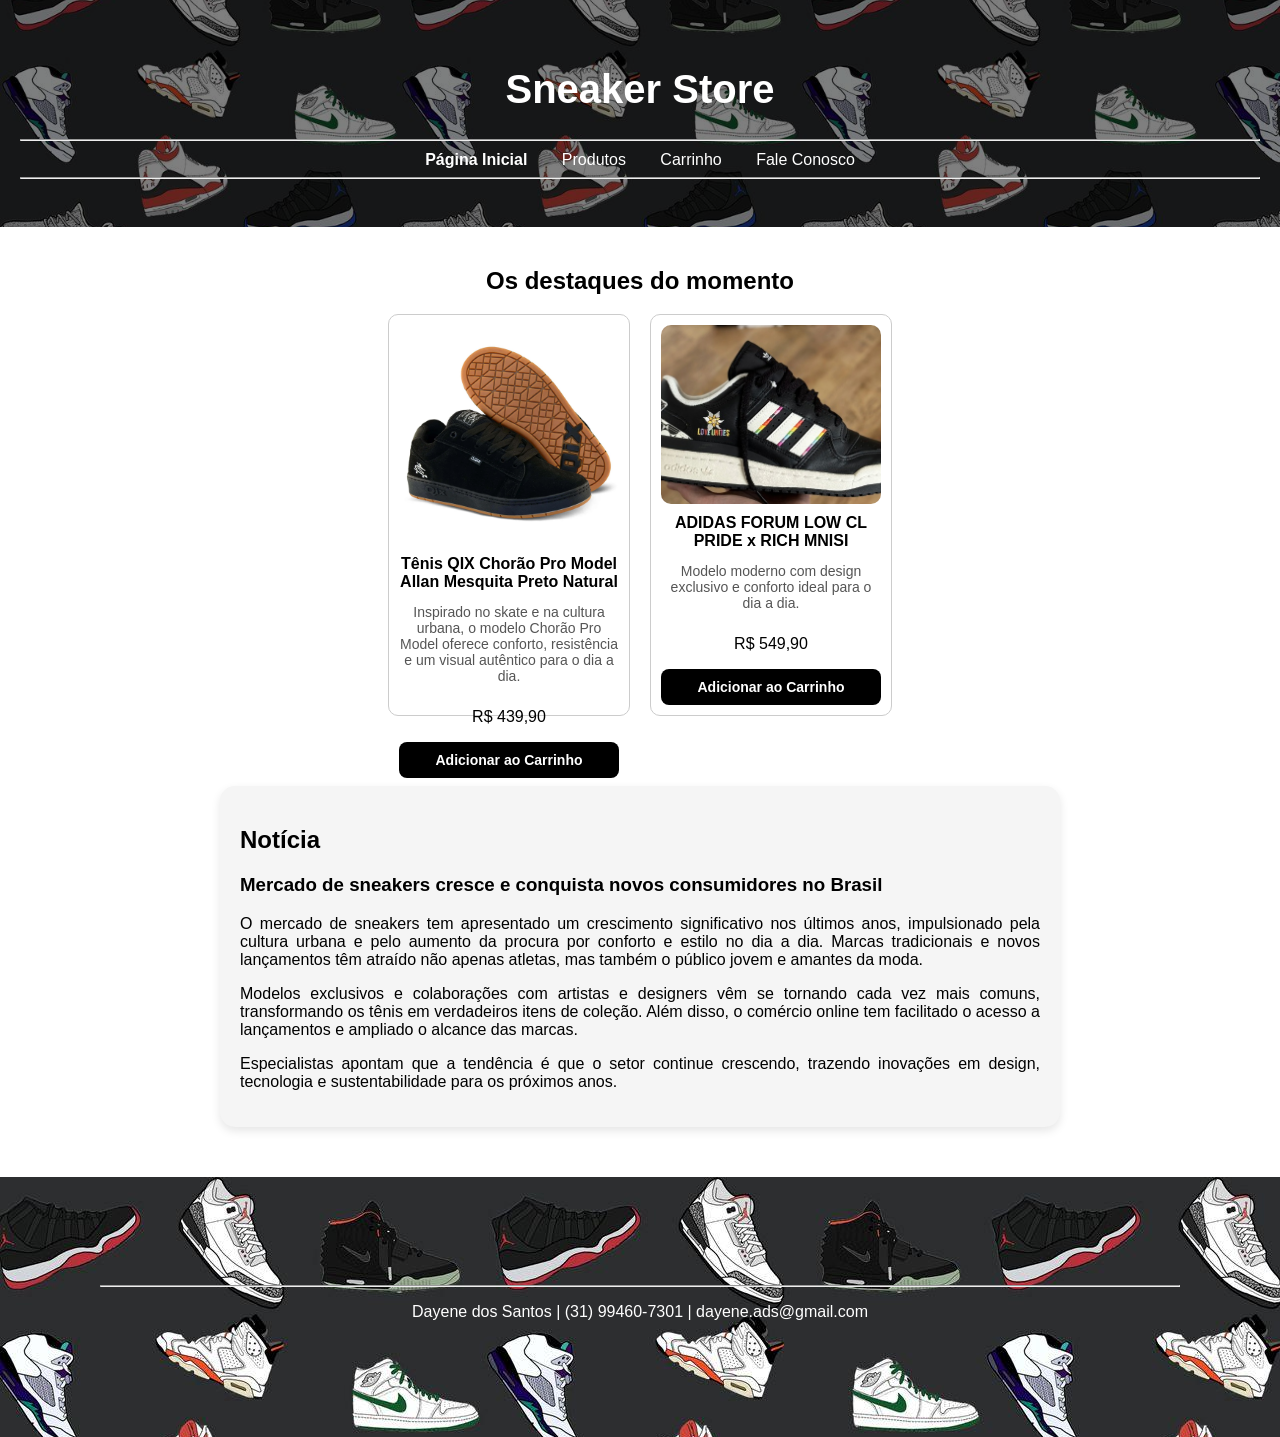
==== .idea/index.html @ 6ef59b5b "feat: versão final do projeto" ====
<!DOCTYPE html>
<html lang="pt-br">

<head>
    <meta charset="UTF-8">
    <title>Sneaker Store</title>

    <link rel="stylesheet" href="style.css">

</head>

<body style="font-family: Helvetica, sans-serif;" >

    <header class ="topo">
        <h1> Sneaker Store</h1>
        <hr>

        <nav>
            <a href="index.html" class="atual"> Página Inicial</a>
            <a href="produtos.html"> Produtos</a>
            <a href="carrinho.html"> Carrinho</a>
            <a href="contato.html"> Fale Conosco</a>
        </nav>
        <hr>
    </header>

    <section>
        <h2> Os destaques do momento </h2>

    <div class="lista-produtos">

          <div class="produto">
                <img src="imagens/qix-chorao.jpg" width="200" alt="Tênis QIX Chorão Pro Model Allan Mesquita Preto Natural">
                <h3> Tênis QIX Chorão Pro Model Allan Mesquita Preto Natural</h3>

                <p class="descricao">
                    Inspirado no skate e na cultura urbana, o modelo Chorão Pro Model oferece conforto, resistência e um visual autêntico para o dia a dia.
                </p>

                <p> R$ 439,90</p>
                <a href="carrinho.html"> Adicionar ao Carrinho</a>
            </div>

            <div class="produto">
                <img src="imagens/adidas-forum-low.jpg" alt="ADIDAS FORUM LOW CL PRIDE x RICH MNISI">
                <h3> ADIDAS FORUM LOW CL PRIDE x RICH MNISI </h3>

                <p class="descricao">
                    Modelo moderno com design exclusivo e conforto ideal para o dia a dia.
                </p>
                <p> R$ 549,90 </p>
                <a href="carrinho.html"> Adicionar ao Carrinho</a>
        </div>
        </div>

    </section>

    <section>
        <div class="noticia">
        <h2>Notícia</h2>

        <h3>Mercado de sneakers cresce e conquista novos consumidores no Brasil</h3>

        <p>
            O mercado de sneakers tem apresentado um crescimento significativo nos últimos anos,
            impulsionado pela cultura urbana e pelo aumento da procura por conforto e estilo no dia a dia.
            Marcas tradicionais e novos lançamentos têm atraído não apenas atletas, mas também o público
            jovem e amantes da moda.
        </p>

        <p>
            Modelos exclusivos e colaborações com artistas e designers vêm se tornando cada vez mais comuns,
            transformando os tênis em verdadeiros itens de coleção. Além disso, o comércio online tem facilitado
            o acesso a lançamentos e ampliado o alcance das marcas.
        </p>

        <p>
            Especialistas apontam que a tendência é que o setor continue crescendo, trazendo inovações em design,
            tecnologia e sustentabilidade para os próximos anos.
        </p>
        </div>
    </section>

    <footer>
        <hr>
        <p> Dayene dos Santos | (31) 99460-7301 | dayene.ads@gmail.com </p>
    </footer>
</body>
</html>
---- .idea/style.css ----
body {
  font-family: Arial, Helvetica, sans-serif;
  margin: 0;
}

.topo h1 {
  font-size: 40px;
}

.topo {
  background-image: url(imagens/Wallpaper.jpg.jpg);
  background-size: cover;
  background-position: center;
  color: white;
  text-align: center;
  padding: 40px 20px;

  background-color: rgba(0,0,0, 0.5);
  background-blend-mode: darken;
}

nav {
  margin-top: 10px;
}

nav a {
  color: white;
  text-decoration: none;
  margin: 10px;
  padding: 5px;
  position: relative;
}

nav a:hover {
  text-decoration: underline;
}

nav a.atual {
  font-weight: bold;
}

section {
  padding: 20px;
  text-align: center;
}

.lista-produtos {
  display: flex;
  flex-wrap: wrap;
  justify-content: center;
  gap: 20px;
}

.produto {
  width: 220px;
  height: 380px;
  display: flex;
  flex-direction: column;
  justify-content: space-between;

  padding: 10px;
  border: 1px solid #ccc;
  border-radius: 10px;
  text-align: center;
}

.produto img {
  width: 100%;
  height: 300px;
  object-fit: cover;
  border-radius: 10px;
}

.produto h3 {
  font-size: 16px;
  margin: 10px 0 5px;
}

.descricao {
  font-size: 14px;
  color: #555;
  margin: 8px 0;
}

.produto a {
  display: inline-block;
  margin-top: auto;
  padding: 10px 15px;
  background-color: black;
  color: white;
  text-decoration: none;
  border-radius: 8px;
  font-size: 14px;
  font-weight: bold;
  transition: 0.3s;
}

.produto a:hover {
  background-color: #444;
  transform: scale(1.05);
}

.total {
  text-align: center;
  margin-top: 20px;
}

.noticia {
  max-width: 800px;
  margin: 30px auto;
  padding: 20px;

  background-color: #f5f5f5;
  border-radius: 15px;
  box-shadow: 0 4px 10px rgba(0,0,0,0.1);
  text-align: justify;
}

.formulario-box {
    max-width: 500px;
    margin: 40px auto;
    padding: 20px;

    background-color: #f5f5f5;
    border-radius: 10px;
    box-shadow: 0 4px 10px rgba(0,0,0,0.1);

    text-align:left;
}

footer {
    background-image:url(imagens/Wallpaper.jpg.jpg);
    background-color: #111;
    color: white;
    text-align: center;
    padding:100px;
}
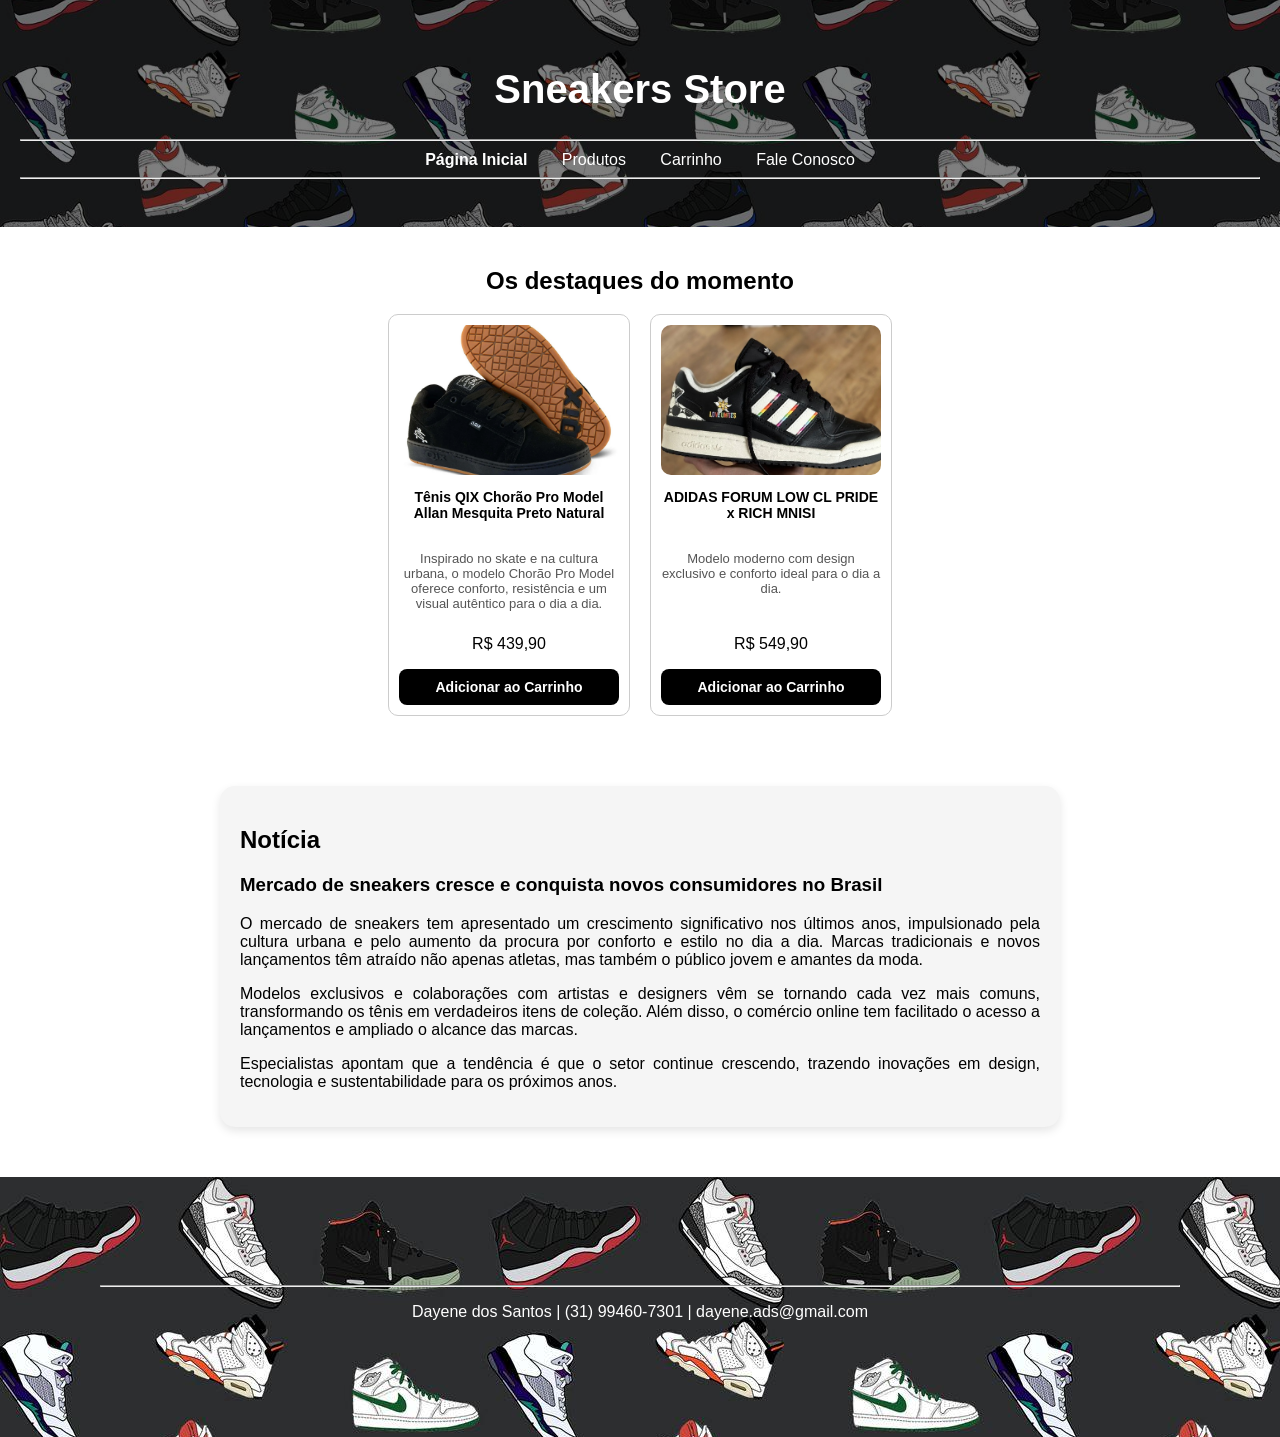
==== commit 52ed2477: "Projeto Finalizado" ====
--- a/.idea/index.html
+++ b/.idea/index.html
@@ -12,7 +12,7 @@
 <body style="font-family: Helvetica, sans-serif;" >
 
     <header class ="topo">
-        <h1> Sneaker Store</h1>
+        <h1> Sneakers Store</h1>
         <hr>
 
         <nav>
--- a/.idea/style.css
+++ b/.idea/style.css
@@ -54,6 +54,7 @@
 .produto {
   width: 220px;
   height: 380px;
+
   display: flex;
   flex-direction: column;
   justify-content: space-between;
@@ -64,7 +65,15 @@
   text-align: center;
 }
 
+
 .produto img {
+  width: 100%;
+  height: 150px;
+  object-fit: cover;
+  border-radius: 10px;
+}
+
+.pagina-carrinho .produto img {
   width: 100%;
   height: 300px;
   object-fit: cover;
@@ -72,12 +81,15 @@
 }
 
 .produto h3 {
-  font-size: 16px;
-  margin: 10px 0 5px;
+  font-size: 14px;
+  height: 40px;
+  overflow: hidden;
 }
 
 .descricao {
-  font-size: 14px;
+  font-size: 13px;
+  height: 60px;
+  overflow: hidden;
   color: #555;
   margin: 8px 0;
 }
